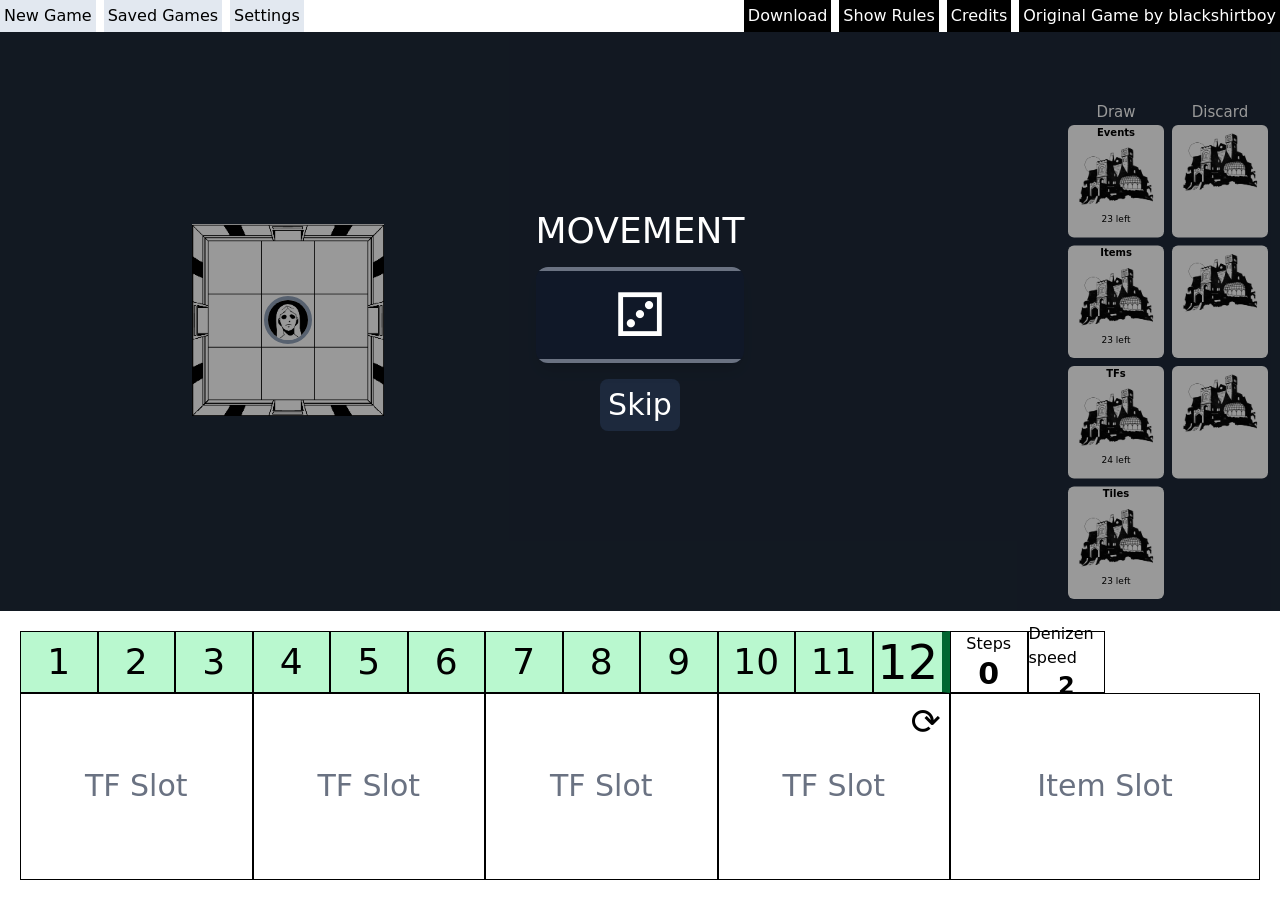
==== hillhouse-secretbeta/index.html @ 131f6fbb "Add HillHouse beta (193e7745d097bdd0fbbaed2c791373cc4fbc5d24)" ====
<!DOCTYPE html>
<html lang="en">
  <head>
    <meta charset="utf-8" />
    <meta name="viewport" content="width=device-width, initial-scale=1" />
    <meta name="theme-color" content="#000000" />
    <title data-sm="">Loading...</title>
  <link rel="icon" href="images/favicon.svg" sizes="any" type="image/svg+xml">
    <script type="module" crossorigin src="./assets/index-yhJsI9zn.js"></script>
    <link rel="stylesheet" crossorigin href="./assets/index-BBkY7cqM.css">
  </head>
  <body>
    <noscript>You need to enable JavaScript to run this app.</noscript>
    <div id="root">Page loading, this may take a few seconds...</div>

  </body>
</html>
---- hillhouse-secretbeta/assets/index-BBkY7cqM.css ----
/*! tailwindcss v4.2.2 | MIT License | https://tailwindcss.com */@layer properties{@supports ((-webkit-hyphens:none) and (not (margin-trim:inline))) or ((-moz-orient:inline) and (not (color:rgb(from red r g b)))){*,:before,:after,::backdrop{--tw-translate-x:0;--tw-translate-y:0;--tw-translate-z:0;--tw-scale-x:1;--tw-scale-y:1;--tw-scale-z:1;--tw-rotate-x:initial;--tw-rotate-y:initial;--tw-rotate-z:initial;--tw-skew-x:initial;--tw-skew-y:initial;--tw-border-style:solid;--tw-gradient-position:initial;--tw-gradient-from:#0000;--tw-gradient-via:#0000;--tw-gradient-to:#0000;--tw-gradient-stops:initial;--tw-gradient-via-stops:initial;--tw-gradient-from-position:0%;--tw-gradient-via-position:50%;--tw-gradient-to-position:100%;--tw-font-weight:initial;--tw-shadow:0 0 #0000;--tw-shadow-color:initial;--tw-shadow-alpha:100%;--tw-inset-shadow:0 0 #0000;--tw-inset-shadow-color:initial;--tw-inset-shadow-alpha:100%;--tw-ring-color:initial;--tw-ring-shadow:0 0 #0000;--tw-inset-ring-color:initial;--tw-inset-ring-shadow:0 0 #0000;--tw-ring-inset:initial;--tw-ring-offset-width:0px;--tw-ring-offset-color:#fff;--tw-ring-offset-shadow:0 0 #0000;--tw-blur:initial;--tw-brightness:initial;--tw-contrast:initial;--tw-grayscale:initial;--tw-hue-rotate:initial;--tw-invert:initial;--tw-opacity:initial;--tw-saturate:initial;--tw-sepia:initial;--tw-drop-shadow:initial;--tw-drop-shadow-color:initial;--tw-drop-shadow-alpha:100%;--tw-drop-shadow-size:initial;--tw-duration:initial;--tw-ease:initial}}}@layer theme{:root,:host{--font-sans:ui-sans-serif, system-ui, sans-serif, "Apple Color Emoji", "Segoe UI Emoji", "Segoe UI Symbol", "Noto Color Emoji";--font-mono:ui-monospace, SFMono-Regular, Menlo, Monaco, Consolas, "Liberation Mono", "Courier New", monospace;--color-red-200:oklch(88.5% .062 18.334);--color-red-400:oklch(70.4% .191 22.216);--color-red-500:oklch(63.7% .237 25.331);--color-red-900:oklch(39.6% .141 25.723);--color-orange-500:oklch(70.5% .213 47.604);--color-yellow-500:oklch(79.5% .184 86.047);--color-green-200:oklch(92.5% .084 155.995);--color-green-300:oklch(87.1% .15 154.449);--color-green-400:oklch(79.2% .209 151.711);--color-green-800:oklch(44.8% .119 151.328);--color-blue-400:oklch(70.7% .165 254.624);--color-blue-500:oklch(62.3% .214 259.815);--color-purple-200:oklch(90.2% .063 306.703);--color-purple-500:oklch(62.7% .265 303.9);--color-slate-200:oklch(92.9% .013 255.508);--color-slate-300:oklch(86.9% .022 252.894);--color-slate-400:oklch(70.4% .04 256.788);--color-slate-800:oklch(27.9% .041 260.031);--color-gray-200:oklch(92.8% .006 264.531);--color-gray-500:oklch(55.1% .027 264.364);--color-gray-600:oklch(44.6% .03 256.802);--color-gray-700:oklch(37.3% .034 259.733);--color-gray-800:oklch(27.8% .033 256.848);--color-gray-900:oklch(21% .034 264.665);--color-black:#000;--color-white:#fff;--spacing:.25rem;--text-sm:.875rem;--text-lg:1.125rem;--text-xl:1.25rem;--text-xl--line-height:calc(1.75 / 1.25);--text-2xl:1.5rem;--text-2xl--line-height:calc(2 / 1.5);--text-3xl:1.875rem;--text-3xl--line-height: 1.2 ;--text-4xl:2.25rem;--text-4xl--line-height:calc(2.5 / 2.25);--text-5xl:3rem;--text-5xl--line-height:1;--text-6xl:3.75rem;--text-6xl--line-height:1;--font-weight-normal:400;--font-weight-bold:700;--radius-lg:.5rem;--radius-xl:.75rem;--radius-3xl:1.5rem;--radius-4xl:2rem;--ease-in:cubic-bezier(.4, 0, 1, 1);--ease-out:cubic-bezier(0, 0, .2, 1);--ease-in-out:cubic-bezier(.4, 0, .2, 1);--default-transition-duration:.15s;--default-transition-timing-function:cubic-bezier(.4, 0, .2, 1);--default-font-family:var(--font-sans);--default-mono-font-family:var(--font-mono)}}@layer base{*,:after,:before,::backdrop{box-sizing:border-box;border:0 solid;margin:0;padding:0}::file-selector-button{box-sizing:border-box;border:0 solid;margin:0;padding:0}html,:host{-webkit-text-size-adjust:100%;-moz-tab-size:4;-o-tab-size:4;tab-size:4;line-height:1.5;font-family:var(--default-font-family,ui-sans-serif, system-ui, sans-serif, "Apple Color Emoji", "Segoe UI Emoji", "Segoe UI Symbol", "Noto Color Emoji");font-feature-settings:var(--default-font-feature-settings,normal);font-variation-settings:var(--default-font-variation-settings,normal);-webkit-tap-highlight-color:transparent}hr{height:0;color:inherit;border-top-width:1px}abbr:where([title]){-webkit-text-decoration:underline dotted;text-decoration:underline dotted}h1,h2,h3,h4,h5,h6{font-size:inherit;font-weight:inherit}a{color:inherit;-webkit-text-decoration:inherit;text-decoration:inherit}b,strong{font-weight:bolder}code,kbd,samp,pre{font-family:var(--default-mono-font-family,ui-monospace, SFMono-Regular, Menlo, Monaco, Consolas, "Liberation Mono", "Courier New", monospace);font-feature-settings:var(--default-mono-font-feature-settings,normal);font-variation-settings:var(--default-mono-font-variation-settings,normal);font-size:1em}small{font-size:80%}sub,sup{vertical-align:baseline;font-size:75%;line-height:0;position:relative}sub{bottom:-.25em}sup{top:-.5em}table{text-indent:0;border-color:inherit;border-collapse:collapse}:-moz-focusring{outline:auto}progress{vertical-align:baseline}summary{display:list-item}ol,ul,menu{list-style:none}img,svg,video,canvas,audio,iframe,embed,object{vertical-align:middle;display:block}img,video{max-width:100%;height:auto}button,input,select,optgroup,textarea{font:inherit;font-feature-settings:inherit;font-variation-settings:inherit;letter-spacing:inherit;color:inherit;opacity:1;background-color:#0000;border-radius:0}::file-selector-button{font:inherit;font-feature-settings:inherit;font-variation-settings:inherit;letter-spacing:inherit;color:inherit;opacity:1;background-color:#0000;border-radius:0}:where(select:is([multiple],[size])) optgroup{font-weight:bolder}:where(select:is([multiple],[size])) optgroup option{padding-inline-start:20px}::file-selector-button{margin-inline-end:4px}::-moz-placeholder{opacity:1}::placeholder{opacity:1}@supports (not (-webkit-appearance:-apple-pay-button)) or (contain-intrinsic-size:1px){::-moz-placeholder{color:currentColor}::placeholder{color:currentColor}@supports (color:color-mix(in lab,red,red)){::-moz-placeholder{color:color-mix(in oklab,currentcolor 50%,transparent)}::placeholder{color:color-mix(in oklab,currentcolor 50%,transparent)}}}textarea{resize:vertical}::-webkit-search-decoration{-webkit-appearance:none}::-webkit-date-and-time-value{min-height:1lh;text-align:inherit}::-webkit-datetime-edit{display:inline-flex}::-webkit-datetime-edit-fields-wrapper{padding:0}::-webkit-datetime-edit{padding-block:0}::-webkit-datetime-edit-year-field{padding-block:0}::-webkit-datetime-edit-month-field{padding-block:0}::-webkit-datetime-edit-day-field{padding-block:0}::-webkit-datetime-edit-hour-field{padding-block:0}::-webkit-datetime-edit-minute-field{padding-block:0}::-webkit-datetime-edit-second-field{padding-block:0}::-webkit-datetime-edit-millisecond-field{padding-block:0}::-webkit-datetime-edit-meridiem-field{padding-block:0}::-webkit-calendar-picker-indicator{line-height:1}:-moz-ui-invalid{box-shadow:none}button,input:where([type=button],[type=reset],[type=submit]){-webkit-appearance:button;-moz-appearance:button;appearance:button}::file-selector-button{-webkit-appearance:button;-moz-appearance:button;appearance:button}::-webkit-inner-spin-button{height:auto}::-webkit-outer-spin-button{height:auto}[hidden]:where(:not([hidden=until-found])){display:none!important}}@layer components;@layer utilities{.pointer-events-auto{pointer-events:auto}.pointer-events-none{pointer-events:none}.invisible{visibility:hidden}.absolute{position:absolute}.fixed{position:fixed}.relative{position:relative}.inset-0{inset:calc(var(--spacing) * 0)}.start{inset-inline-start:var(--spacing)}.end{inset-inline-end:var(--spacing)}.-top-2{top:calc(var(--spacing) * -2)}.-top-8{top:calc(var(--spacing) * -8)}.top-0{top:calc(var(--spacing) * 0)}.top-2{top:calc(var(--spacing) * 2)}.top-4{top:calc(var(--spacing) * 4)}.top-16{top:calc(var(--spacing) * 16)}.-right-8{right:calc(var(--spacing) * -8)}.right-2{right:calc(var(--spacing) * 2)}.bottom-2{bottom:calc(var(--spacing) * 2)}.bottom-16{bottom:calc(var(--spacing) * 16)}.-left-8{left:calc(var(--spacing) * -8)}.left-0{left:calc(var(--spacing) * 0)}.left-3{left:calc(var(--spacing) * 3)}.left-4{left:calc(var(--spacing) * 4)}.left-16{left:calc(var(--spacing) * 16)}.-z-1{z-index:-1}.z-1{z-index:1}.z-2{z-index:2}.z-4{z-index:4}.z-5{z-index:5}.z-20{z-index:20}.z-25{z-index:25}.col-1{grid-column:1}.col-span-3{grid-column:span 3/span 3}.col-span-4{grid-column:span 4/span 4}.col-span-6{grid-column:span 6/span 6}.col-start-1{grid-column-start:1}.col-start-2{grid-column-start:2}.col-start-13{grid-column-start:13}.col-start-21{grid-column-start:21}.row-1{grid-row:1}.row-span-3{grid-row:span 3/span 3}.row-span-4{grid-row:span 4/span 4}.row-start-1{grid-row-start:1}.row-start-2{grid-row-start:2}.row-start-21{grid-row-start:21}.m-1{margin:calc(var(--spacing) * 1)}.m-2{margin:calc(var(--spacing) * 2)}.m-auto{margin:auto}.mx-2{margin-inline:calc(var(--spacing) * 2)}.mx-auto{margin-inline:auto}.mr-2{margin-right:calc(var(--spacing) * 2)}.mb-8{margin-bottom:calc(var(--spacing) * 8)}.mb-10{margin-bottom:calc(var(--spacing) * 10)}.ml-2{margin-left:calc(var(--spacing) * 2)}.box-border{box-sizing:border-box}.block{display:block}.contents{display:contents}.flex{display:flex}.grid{display:grid}.hidden{display:none}.aspect-2\/3{aspect-ratio:2/3}.h-1\/3{height:33.3333%}.h-2\/3{height:66.6667%}.h-8{height:calc(var(--spacing) * 8)}.h-12{height:calc(var(--spacing) * 12)}.h-16{height:calc(var(--spacing) * 16)}.h-24{height:calc(var(--spacing) * 24)}.h-48{height:calc(var(--spacing) * 48)}.h-70{height:calc(var(--spacing) * 70)}.h-\[30vh\]{height:30vh}.h-\[60dvh\]{height:60dvh}.h-fit{height:-moz-fit-content;height:fit-content}.h-full{height:100%}.max-h-1\/3{max-height:33.3333%}.max-h-2\/3{max-height:66.6667%}.max-h-75{max-height:calc(var(--spacing) * 75)}.max-h-80{max-height:calc(var(--spacing) * 80)}.max-h-90{max-height:calc(var(--spacing) * 90)}.max-h-\[25dvh\]{max-height:25dvh}.max-h-dvh{max-height:100dvh}.max-h-full{max-height:100%}.min-h-0{min-height:calc(var(--spacing) * 0)}.min-h-1\/3{min-height:33.3333%}.w-1\/2{width:50%}.w-2\/3{width:66.6667%}.w-8{width:calc(var(--spacing) * 8)}.w-12{width:calc(var(--spacing) * 12)}.w-16{width:calc(var(--spacing) * 16)}.w-48{width:calc(var(--spacing) * 48)}.w-fit{width:-moz-fit-content;width:fit-content}.w-full{width:100%}.max-w-1\/3{max-width:33.3333%}.max-w-dvw{max-width:100dvw}.max-w-full{max-width:100%}.max-w-max{max-width:-moz-max-content;max-width:max-content}.max-w-screen{max-width:100vw}.min-w-0{min-width:calc(var(--spacing) * 0)}.min-w-fit{min-width:-moz-fit-content;min-width:fit-content}.flex-grow{flex-grow:1}.origin-bottom-right{transform-origin:100% 100%}.origin-top-left{transform-origin:0 0}.translate-x-1{--tw-translate-x:calc(var(--spacing) * 1);translate:var(--tw-translate-x) var(--tw-translate-y)}.translate-x-2{--tw-translate-x:calc(var(--spacing) * 2);translate:var(--tw-translate-x) var(--tw-translate-y)}.-translate-y-40{--tw-translate-y:calc(var(--spacing) * -40);translate:var(--tw-translate-x) var(--tw-translate-y)}.translate-y-1{--tw-translate-y:calc(var(--spacing) * 1);translate:var(--tw-translate-x) var(--tw-translate-y)}.translate-y-2{--tw-translate-y:calc(var(--spacing) * 2);translate:var(--tw-translate-x) var(--tw-translate-y)}.scale-50{--tw-scale-x:50%;--tw-scale-y:50%;--tw-scale-z:50%;scale:var(--tw-scale-x) var(--tw-scale-y)}.scale-110{--tw-scale-x:110%;--tw-scale-y:110%;--tw-scale-z:110%;scale:var(--tw-scale-x) var(--tw-scale-y)}.-rotate-90{rotate:-90deg}.rotate-0{rotate:0deg}.rotate-2{rotate:2deg}.rotate-6{rotate:6deg}.rotate-10{rotate:10deg}.rotate-45{rotate:45deg}.rotate-90{rotate:90deg}.rotate-135{rotate:135deg}.rotate-180{rotate:180deg}.rotate-270{rotate:270deg}.transform{transform:var(--tw-rotate-x,) var(--tw-rotate-y,) var(--tw-rotate-z,) var(--tw-skew-x,) var(--tw-skew-y,)}.cursor-grab{cursor:grab}.cursor-grabbing{cursor:grabbing}.touch-none{touch-action:none}.list-disc{list-style-type:disc}.appearance-auto{-webkit-appearance:auto;-moz-appearance:auto;appearance:auto}.auto-rows-min{grid-auto-rows:min-content}.grid-cols-1{grid-template-columns:repeat(1,minmax(0,1fr))}.grid-cols-2{grid-template-columns:repeat(2,minmax(0,1fr))}.grid-cols-3{grid-template-columns:repeat(3,minmax(0,1fr))}.grid-cols-4{grid-template-columns:repeat(4,minmax(0,1fr))}.grid-cols-16{grid-template-columns:repeat(16,minmax(0,1fr))}.grid-rows-4{grid-template-rows:repeat(4,minmax(0,1fr))}.flex-col{flex-direction:column}.flex-row{flex-direction:row}.items-center{align-items:center}.justify-center{justify-content:center}.gap-2{gap:calc(var(--spacing) * 2)}.gap-4{gap:calc(var(--spacing) * 4)}.overflow-hidden{overflow:hidden}.overflow-x-scroll{overflow-x:scroll}.overflow-y-hidden{overflow-y:hidden}.overflow-y-scroll{overflow-y:scroll}.rounded{border-radius:.25rem}.rounded-3xl{border-radius:var(--radius-3xl)}.rounded-4xl{border-radius:var(--radius-4xl)}.rounded-full{border-radius:3.40282e38px}.rounded-lg{border-radius:var(--radius-lg)}.rounded-xl{border-radius:var(--radius-xl)}.border-1{border-style:var(--tw-border-style);border-width:1px}.border-2{border-style:var(--tw-border-style);border-width:2px}.border-4{border-style:var(--tw-border-style);border-width:4px}.border-y-4{border-block-style:var(--tw-border-style);border-block-width:4px}.border-t-4{border-top-style:var(--tw-border-style);border-top-width:4px}.border-r-4{border-right-style:var(--tw-border-style);border-right-width:4px}.border-r-8{border-right-style:var(--tw-border-style);border-right-width:8px}.border-b-4{border-bottom-style:var(--tw-border-style);border-bottom-width:4px}.border-l-4{border-left-style:var(--tw-border-style);border-left-width:4px}.border-black{border-color:var(--color-black)}.border-blue-400{border-color:var(--color-blue-400)}.border-gray-500{border-color:var(--color-gray-500)}.border-slate-200{border-color:var(--color-slate-200)}.border-slate-400{border-color:var(--color-slate-400)}.border-r-green-800{border-right-color:var(--color-green-800)}.bg-black{background-color:var(--color-black)}.bg-black\/40{background-color:#0006}@supports (color:color-mix(in lab,red,red)){.bg-black\/40{background-color:color-mix(in oklab,var(--color-black) 40%,transparent)}}.bg-gray-200{background-color:var(--color-gray-200)}.bg-gray-700{background-color:var(--color-gray-700)}.bg-gray-800{background-color:var(--color-gray-800)}.bg-gray-900{background-color:var(--color-gray-900)}.bg-green-200{background-color:var(--color-green-200)}.bg-green-200\/20{background-color:#b9f8cf33}@supports (color:color-mix(in lab,red,red)){.bg-green-200\/20{background-color:color-mix(in oklab,var(--color-green-200) 20%,transparent)}}.bg-orange-500\/20{background-color:#fe6e0033}@supports (color:color-mix(in lab,red,red)){.bg-orange-500\/20{background-color:color-mix(in oklab,var(--color-orange-500) 20%,transparent)}}.bg-purple-200{background-color:var(--color-purple-200)}.bg-purple-500\/20{background-color:#ac4bff33}@supports (color:color-mix(in lab,red,red)){.bg-purple-500\/20{background-color:color-mix(in oklab,var(--color-purple-500) 20%,transparent)}}.bg-red-200{background-color:var(--color-red-200)}.bg-red-500\/20{background-color:#fb2c3633}@supports (color:color-mix(in lab,red,red)){.bg-red-500\/20{background-color:color-mix(in oklab,var(--color-red-500) 20%,transparent)}}.bg-red-900\/40{background-color:#82181a66}@supports (color:color-mix(in lab,red,red)){.bg-red-900\/40{background-color:color-mix(in oklab,var(--color-red-900) 40%,transparent)}}.bg-slate-200{background-color:var(--color-slate-200)}.bg-slate-300{background-color:var(--color-slate-300)}.bg-slate-800{background-color:var(--color-slate-800)}.bg-white{background-color:var(--color-white)}.bg-yellow-500\/20{background-color:#edb20033}@supports (color:color-mix(in lab,red,red)){.bg-yellow-500\/20{background-color:color-mix(in oklab,var(--color-yellow-500) 20%,transparent)}}.bg-gradient-to-br{--tw-gradient-position:to bottom right in oklab;background-image:linear-gradient(var(--tw-gradient-stops))}.bg-\[linear-gradient\(45deg\,black_25\%\,transparent_25\%\,transparent_50\%\,black_50\%\,black_75\%\,transparent_75\%\,transparent_100\%\)\]{background-image:linear-gradient(45deg,#000 25%,#0000 25% 50%,#000 50% 75%,#0000 75% 100%)}.from-gray-600{--tw-gradient-from:var(--color-gray-600);--tw-gradient-stops:var(--tw-gradient-via-stops,var(--tw-gradient-position), var(--tw-gradient-from) var(--tw-gradient-from-position), var(--tw-gradient-to) var(--tw-gradient-to-position))}.to-gray-700{--tw-gradient-to:var(--color-gray-700);--tw-gradient-stops:var(--tw-gradient-via-stops,var(--tw-gradient-position), var(--tw-gradient-from) var(--tw-gradient-from-position), var(--tw-gradient-to) var(--tw-gradient-to-position))}.bg-\[size\:40px_40px\]{background-size:40px 40px}.bg-cover{background-size:cover}.object-contain{-o-object-fit:contain;object-fit:contain}.p-1{padding:calc(var(--spacing) * 1)}.p-2{padding:calc(var(--spacing) * 2)}.p-3{padding:calc(var(--spacing) * 3)}.p-4{padding:calc(var(--spacing) * 4)}.p-5{padding:calc(var(--spacing) * 5)}.p-6{padding:calc(var(--spacing) * 6)}.p-10{padding:calc(var(--spacing) * 10)}.px-1{padding-inline:calc(var(--spacing) * 1)}.px-2{padding-inline:calc(var(--spacing) * 2)}.py-2{padding-block:calc(var(--spacing) * 2)}.pr-6{padding-right:calc(var(--spacing) * 6)}.pb-2{padding-bottom:calc(var(--spacing) * 2)}.text-center{text-align:center}.text-2xl{font-size:var(--text-2xl);line-height:var(--tw-leading,var(--text-2xl--line-height))}.text-3xl{font-size:var(--text-3xl);line-height:var(--tw-leading,var(--text-3xl--line-height))}.text-4xl{font-size:var(--text-4xl);line-height:var(--tw-leading,var(--text-4xl--line-height))}.text-5xl{font-size:var(--text-5xl);line-height:var(--tw-leading,var(--text-5xl--line-height))}.text-6xl{font-size:var(--text-6xl);line-height:var(--tw-leading,var(--text-6xl--line-height))}.text-lg\/4{font-size:var(--text-lg);line-height:calc(var(--spacing) * 4)}.text-sm\/3{font-size:var(--text-sm);line-height:calc(var(--spacing) * 3)}.text-xl{font-size:var(--text-xl);line-height:var(--tw-leading,var(--text-xl--line-height))}.font-bold{--tw-font-weight:var(--font-weight-bold);font-weight:var(--font-weight-bold)}.font-normal{--tw-font-weight:var(--font-weight-normal);font-weight:var(--font-weight-normal)}.text-nowrap{text-wrap:nowrap}.wrap-anywhere{overflow-wrap:anywhere}.whitespace-pre-line{white-space:pre-line}.text-black{color:var(--color-black)}.text-blue-500{color:var(--color-blue-500)}.text-gray-500{color:var(--color-gray-500)}.text-green-200{color:var(--color-green-200)}.text-green-300{color:var(--color-green-300)}.text-green-400{color:var(--color-green-400)}.text-red-200{color:var(--color-red-200)}.text-red-400{color:var(--color-red-400)}.text-red-500{color:var(--color-red-500)}.text-slate-200{color:var(--color-slate-200)}.text-white{color:var(--color-white)}.text-yellow-500{color:var(--color-yellow-500)}.underline{text-decoration-line:underline}.opacity-0{opacity:0}.opacity-30{opacity:.3}.opacity-50{opacity:.5}.shadow-2xl{--tw-shadow:0 25px 50px -12px var(--tw-shadow-color,#00000040);box-shadow:var(--tw-inset-shadow),var(--tw-inset-ring-shadow),var(--tw-ring-offset-shadow),var(--tw-ring-shadow),var(--tw-shadow)}.shadow-lg{--tw-shadow:0 10px 15px -3px var(--tw-shadow-color,#0000001a), 0 4px 6px -4px var(--tw-shadow-color,#0000001a);box-shadow:var(--tw-inset-shadow),var(--tw-inset-ring-shadow),var(--tw-ring-offset-shadow),var(--tw-ring-shadow),var(--tw-shadow)}.drop-shadow-\[0_0_10px_rgba\(0\,200\,0\,0\.8\)\]{--tw-drop-shadow-size:drop-shadow(0 0 10px var(--tw-drop-shadow-color,#00c800cc));--tw-drop-shadow:var(--tw-drop-shadow-size);filter:var(--tw-blur,) var(--tw-brightness,) var(--tw-contrast,) var(--tw-grayscale,) var(--tw-hue-rotate,) var(--tw-invert,) var(--tw-saturate,) var(--tw-sepia,) var(--tw-drop-shadow,)}.drop-shadow-\[0_0_10px_rgba\(200\,0\,0\,0\.8\)\]{--tw-drop-shadow-size:drop-shadow(0 0 10px var(--tw-drop-shadow-color,#c80000cc));--tw-drop-shadow:var(--tw-drop-shadow-size);filter:var(--tw-blur,) var(--tw-brightness,) var(--tw-contrast,) var(--tw-grayscale,) var(--tw-hue-rotate,) var(--tw-invert,) var(--tw-saturate,) var(--tw-sepia,) var(--tw-drop-shadow,)}.drop-shadow-\[0_0_10px_rgba\(200\,0\,200\,0\.8\)\]{--tw-drop-shadow-size:drop-shadow(0 0 10px var(--tw-drop-shadow-color,#c800c8cc));--tw-drop-shadow:var(--tw-drop-shadow-size);filter:var(--tw-blur,) var(--tw-brightness,) var(--tw-contrast,) var(--tw-grayscale,) var(--tw-hue-rotate,) var(--tw-invert,) var(--tw-saturate,) var(--tw-sepia,) var(--tw-drop-shadow,)}.drop-shadow-\[0_3px_3px_rgba\(0\,0\,0\,0\.8\)\]{--tw-drop-shadow-size:drop-shadow(0 3px 3px var(--tw-drop-shadow-color,#000c));--tw-drop-shadow:var(--tw-drop-shadow-size);filter:var(--tw-blur,) var(--tw-brightness,) var(--tw-contrast,) var(--tw-grayscale,) var(--tw-hue-rotate,) var(--tw-invert,) var(--tw-saturate,) var(--tw-sepia,) var(--tw-drop-shadow,)}.filter{filter:var(--tw-blur,) var(--tw-brightness,) var(--tw-contrast,) var(--tw-grayscale,) var(--tw-hue-rotate,) var(--tw-invert,) var(--tw-saturate,) var(--tw-sepia,) var(--tw-drop-shadow,)}.transition{transition-property:color,background-color,border-color,outline-color,text-decoration-color,fill,stroke,--tw-gradient-from,--tw-gradient-via,--tw-gradient-to,opacity,box-shadow,transform,translate,scale,rotate,filter,backdrop-filter,display,content-visibility,overlay,pointer-events;transition-timing-function:var(--tw-ease,var(--default-transition-timing-function));transition-duration:var(--tw-duration,var(--default-transition-duration))}.transition-all{transition-property:all;transition-timing-function:var(--tw-ease,var(--default-transition-timing-function));transition-duration:var(--tw-duration,var(--default-transition-duration))}.transition-transform{transition-property:transform,translate,scale,rotate;transition-timing-function:var(--tw-ease,var(--default-transition-timing-function));transition-duration:var(--tw-duration,var(--default-transition-duration))}.duration-300{--tw-duration:.3s;transition-duration:.3s}.duration-700{--tw-duration:.7s;transition-duration:.7s}.ease-in{--tw-ease:var(--ease-in);transition-timing-function:var(--ease-in)}.ease-in-out{--tw-ease:var(--ease-in-out);transition-timing-function:var(--ease-in-out)}.ease-out{--tw-ease:var(--ease-out);transition-timing-function:var(--ease-out)}.will-change-transform{will-change:transform}.select-none{-webkit-user-select:none;-moz-user-select:none;user-select:none}@media(hover:hover){.hover\:scale-110:hover{--tw-scale-x:110%;--tw-scale-y:110%;--tw-scale-z:110%;scale:var(--tw-scale-x) var(--tw-scale-y)}.hover\:transition-\[scale\]:hover{transition-property:scale;transition-timing-function:var(--tw-ease,var(--default-transition-timing-function));transition-duration:var(--tw-duration,var(--default-transition-duration))}}@media not all and (min-width:64rem){.max-lg\:hidden{display:none}}@media(min-width:80rem){.xl\:pointer-events-none{pointer-events:none}}}@property --tw-translate-x{syntax:"*";inherits:false;initial-value:0}@property --tw-translate-y{syntax:"*";inherits:false;initial-value:0}@property --tw-translate-z{syntax:"*";inherits:false;initial-value:0}@property --tw-scale-x{syntax:"*";inherits:false;initial-value:1}@property --tw-scale-y{syntax:"*";inherits:false;initial-value:1}@property --tw-scale-z{syntax:"*";inherits:false;initial-value:1}@property --tw-rotate-x{syntax:"*";inherits:false}@property --tw-rotate-y{syntax:"*";inherits:false}@property --tw-rotate-z{syntax:"*";inherits:false}@property --tw-skew-x{syntax:"*";inherits:false}@property --tw-skew-y{syntax:"*";inherits:false}@property --tw-border-style{syntax:"*";inherits:false;initial-value:solid}@property --tw-gradient-position{syntax:"*";inherits:false}@property --tw-gradient-from{syntax:"<color>";inherits:false;initial-value:#0000}@property --tw-gradient-via{syntax:"<color>";inherits:false;initial-value:#0000}@property --tw-gradient-to{syntax:"<color>";inherits:false;initial-value:#0000}@property --tw-gradient-stops{syntax:"*";inherits:false}@property --tw-gradient-via-stops{syntax:"*";inherits:false}@property --tw-gradient-from-position{syntax:"<length-percentage>";inherits:false;initial-value:0%}@property --tw-gradient-via-position{syntax:"<length-percentage>";inherits:false;initial-value:50%}@property --tw-gradient-to-position{syntax:"<length-percentage>";inherits:false;initial-value:100%}@property --tw-font-weight{syntax:"*";inherits:false}@property --tw-shadow{syntax:"*";inherits:false;initial-value:0 0 #0000}@property --tw-shadow-color{syntax:"*";inherits:false}@property --tw-shadow-alpha{syntax:"<percentage>";inherits:false;initial-value:100%}@property --tw-inset-shadow{syntax:"*";inherits:false;initial-value:0 0 #0000}@property --tw-inset-shadow-color{syntax:"*";inherits:false}@property --tw-inset-shadow-alpha{syntax:"<percentage>";inherits:false;initial-value:100%}@property --tw-ring-color{syntax:"*";inherits:false}@property --tw-ring-shadow{syntax:"*";inherits:false;initial-value:0 0 #0000}@property --tw-inset-ring-color{syntax:"*";inherits:false}@property --tw-inset-ring-shadow{syntax:"*";inherits:false;initial-value:0 0 #0000}@property --tw-ring-inset{syntax:"*";inherits:false}@property --tw-ring-offset-width{syntax:"<length>";inherits:false;initial-value:0}@property --tw-ring-offset-color{syntax:"*";inherits:false;initial-value:#fff}@property --tw-ring-offset-shadow{syntax:"*";inherits:false;initial-value:0 0 #0000}@property --tw-blur{syntax:"*";inherits:false}@property --tw-brightness{syntax:"*";inherits:false}@property --tw-contrast{syntax:"*";inherits:false}@property --tw-grayscale{syntax:"*";inherits:false}@property --tw-hue-rotate{syntax:"*";inherits:false}@property --tw-invert{syntax:"*";inherits:false}@property --tw-opacity{syntax:"*";inherits:false}@property --tw-saturate{syntax:"*";inherits:false}@property --tw-sepia{syntax:"*";inherits:false}@property --tw-drop-shadow{syntax:"*";inherits:false}@property --tw-drop-shadow-color{syntax:"*";inherits:false}@property --tw-drop-shadow-alpha{syntax:"<percentage>";inherits:false;initial-value:100%}@property --tw-drop-shadow-size{syntax:"*";inherits:false}@property --tw-duration{syntax:"*";inherits:false}@property --tw-ease{syntax:"*";inherits:false}
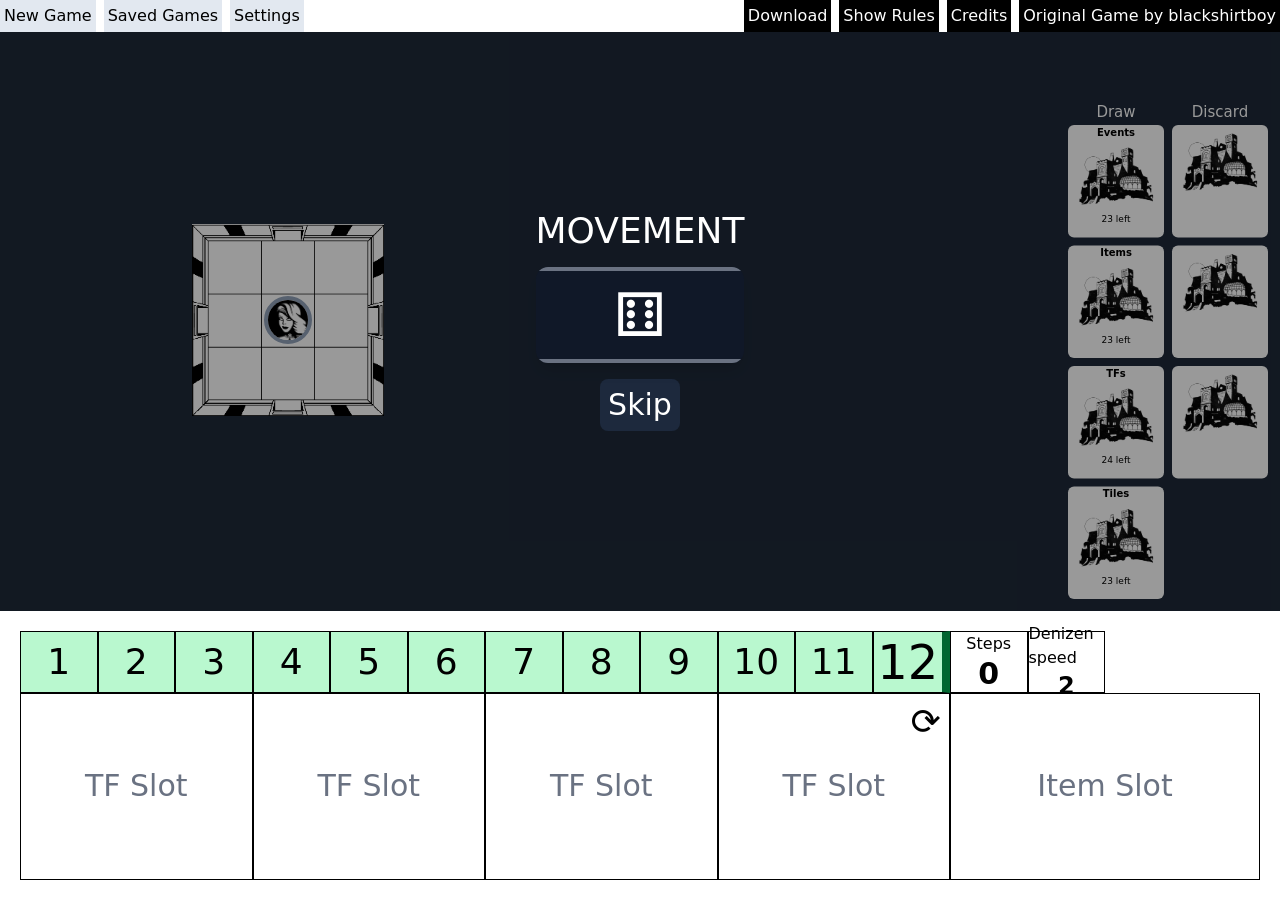
==== commit af21e592: "Update beta version (10d1bbdebd06c37e898f2a0e80be3e0028e94099)" ====
--- a/hillhouse-secretbeta/index.html
+++ b/hillhouse-secretbeta/index.html
@@ -6,8 +6,8 @@
     <meta name="theme-color" content="#000000" />
     <title data-sm="">Loading...</title>
   <link rel="icon" href="images/favicon.svg" sizes="any" type="image/svg+xml">
-    <script type="module" crossorigin src="./assets/index-yhJsI9zn.js"></script>
-    <link rel="stylesheet" crossorigin href="./assets/index-BBkY7cqM.css">
+    <script type="module" crossorigin src="./assets/index-BqHFnnuV.js"></script>
+    <link rel="stylesheet" crossorigin href="./assets/index-BjTpzarE.css">
   </head>
   <body>
     <noscript>You need to enable JavaScript to run this app.</noscript>
--- a/hillhouse-secretbeta/assets/index-BjTpzarE.css
+++ b/hillhouse-secretbeta/assets/index-BjTpzarE.css
@@ -0,0 +1 @@
+/*! tailwindcss v4.2.2 | MIT License | https://tailwindcss.com */@layer properties{@supports ((-webkit-hyphens:none) and (not (margin-trim:inline))) or ((-moz-orient:inline) and (not (color:rgb(from red r g b)))){*,:before,:after,::backdrop{--tw-translate-x:0;--tw-translate-y:0;--tw-translate-z:0;--tw-scale-x:1;--tw-scale-y:1;--tw-scale-z:1;--tw-rotate-x:initial;--tw-rotate-y:initial;--tw-rotate-z:initial;--tw-skew-x:initial;--tw-skew-y:initial;--tw-border-style:solid;--tw-gradient-position:initial;--tw-gradient-from:#0000;--tw-gradient-via:#0000;--tw-gradient-to:#0000;--tw-gradient-stops:initial;--tw-gradient-via-stops:initial;--tw-gradient-from-position:0%;--tw-gradient-via-position:50%;--tw-gradient-to-position:100%;--tw-font-weight:initial;--tw-shadow:0 0 #0000;--tw-shadow-color:initial;--tw-shadow-alpha:100%;--tw-inset-shadow:0 0 #0000;--tw-inset-shadow-color:initial;--tw-inset-shadow-alpha:100%;--tw-ring-color:initial;--tw-ring-shadow:0 0 #0000;--tw-inset-ring-color:initial;--tw-inset-ring-shadow:0 0 #0000;--tw-ring-inset:initial;--tw-ring-offset-width:0px;--tw-ring-offset-color:#fff;--tw-ring-offset-shadow:0 0 #0000;--tw-blur:initial;--tw-brightness:initial;--tw-contrast:initial;--tw-grayscale:initial;--tw-hue-rotate:initial;--tw-invert:initial;--tw-opacity:initial;--tw-saturate:initial;--tw-sepia:initial;--tw-drop-shadow:initial;--tw-drop-shadow-color:initial;--tw-drop-shadow-alpha:100%;--tw-drop-shadow-size:initial;--tw-duration:initial;--tw-ease:initial}}}@layer theme{:root,:host{--font-sans:ui-sans-serif, system-ui, sans-serif, "Apple Color Emoji", "Segoe UI Emoji", "Segoe UI Symbol", "Noto Color Emoji";--font-mono:ui-monospace, SFMono-Regular, Menlo, Monaco, Consolas, "Liberation Mono", "Courier New", monospace;--color-red-200:oklch(88.5% .062 18.334);--color-red-400:oklch(70.4% .191 22.216);--color-red-500:oklch(63.7% .237 25.331);--color-red-900:oklch(39.6% .141 25.723);--color-orange-500:oklch(70.5% .213 47.604);--color-yellow-500:oklch(79.5% .184 86.047);--color-green-200:oklch(92.5% .084 155.995);--color-green-300:oklch(87.1% .15 154.449);--color-green-400:oklch(79.2% .209 151.711);--color-green-800:oklch(44.8% .119 151.328);--color-blue-400:oklch(70.7% .165 254.624);--color-blue-500:oklch(62.3% .214 259.815);--color-purple-200:oklch(90.2% .063 306.703);--color-purple-500:oklch(62.7% .265 303.9);--color-slate-200:oklch(92.9% .013 255.508);--color-slate-300:oklch(86.9% .022 252.894);--color-slate-400:oklch(70.4% .04 256.788);--color-slate-800:oklch(27.9% .041 260.031);--color-gray-200:oklch(92.8% .006 264.531);--color-gray-500:oklch(55.1% .027 264.364);--color-gray-600:oklch(44.6% .03 256.802);--color-gray-700:oklch(37.3% .034 259.733);--color-gray-800:oklch(27.8% .033 256.848);--color-gray-900:oklch(21% .034 264.665);--color-black:#000;--color-white:#fff;--spacing:.25rem;--text-sm:.875rem;--text-lg:1.125rem;--text-xl:1.25rem;--text-xl--line-height:calc(1.75 / 1.25);--text-2xl:1.5rem;--text-2xl--line-height:calc(2 / 1.5);--text-3xl:1.875rem;--text-3xl--line-height: 1.2 ;--text-4xl:2.25rem;--text-4xl--line-height:calc(2.5 / 2.25);--text-5xl:3rem;--text-5xl--line-height:1;--text-6xl:3.75rem;--text-6xl--line-height:1;--font-weight-normal:400;--font-weight-bold:700;--radius-lg:.5rem;--radius-xl:.75rem;--radius-3xl:1.5rem;--radius-4xl:2rem;--ease-in:cubic-bezier(.4, 0, 1, 1);--ease-out:cubic-bezier(0, 0, .2, 1);--ease-in-out:cubic-bezier(.4, 0, .2, 1);--default-transition-duration:.15s;--default-transition-timing-function:cubic-bezier(.4, 0, .2, 1);--default-font-family:var(--font-sans);--default-mono-font-family:var(--font-mono)}}@layer base{*,:after,:before,::backdrop{box-sizing:border-box;border:0 solid;margin:0;padding:0}::file-selector-button{box-sizing:border-box;border:0 solid;margin:0;padding:0}html,:host{-webkit-text-size-adjust:100%;-moz-tab-size:4;-o-tab-size:4;tab-size:4;line-height:1.5;font-family:var(--default-font-family,ui-sans-serif, system-ui, sans-serif, "Apple Color Emoji", "Segoe UI Emoji", "Segoe UI Symbol", "Noto Color Emoji");font-feature-settings:var(--default-font-feature-settings,normal);font-variation-settings:var(--default-font-variation-settings,normal);-webkit-tap-highlight-color:transparent}hr{height:0;color:inherit;border-top-width:1px}abbr:where([title]){-webkit-text-decoration:underline dotted;text-decoration:underline dotted}h1,h2,h3,h4,h5,h6{font-size:inherit;font-weight:inherit}a{color:inherit;-webkit-text-decoration:inherit;text-decoration:inherit}b,strong{font-weight:bolder}code,kbd,samp,pre{font-family:var(--default-mono-font-family,ui-monospace, SFMono-Regular, Menlo, Monaco, Consolas, "Liberation Mono", "Courier New", monospace);font-feature-settings:var(--default-mono-font-feature-settings,normal);font-variation-settings:var(--default-mono-font-variation-settings,normal);font-size:1em}small{font-size:80%}sub,sup{vertical-align:baseline;font-size:75%;line-height:0;position:relative}sub{bottom:-.25em}sup{top:-.5em}table{text-indent:0;border-color:inherit;border-collapse:collapse}:-moz-focusring{outline:auto}progress{vertical-align:baseline}summary{display:list-item}ol,ul,menu{list-style:none}img,svg,video,canvas,audio,iframe,embed,object{vertical-align:middle;display:block}img,video{max-width:100%;height:auto}button,input,select,optgroup,textarea{font:inherit;font-feature-settings:inherit;font-variation-settings:inherit;letter-spacing:inherit;color:inherit;opacity:1;background-color:#0000;border-radius:0}::file-selector-button{font:inherit;font-feature-settings:inherit;font-variation-settings:inherit;letter-spacing:inherit;color:inherit;opacity:1;background-color:#0000;border-radius:0}:where(select:is([multiple],[size])) optgroup{font-weight:bolder}:where(select:is([multiple],[size])) optgroup option{padding-inline-start:20px}::file-selector-button{margin-inline-end:4px}::-moz-placeholder{opacity:1}::placeholder{opacity:1}@supports (not (-webkit-appearance:-apple-pay-button)) or (contain-intrinsic-size:1px){::-moz-placeholder{color:currentColor}::placeholder{color:currentColor}@supports (color:color-mix(in lab,red,red)){::-moz-placeholder{color:color-mix(in oklab,currentcolor 50%,transparent)}::placeholder{color:color-mix(in oklab,currentcolor 50%,transparent)}}}textarea{resize:vertical}::-webkit-search-decoration{-webkit-appearance:none}::-webkit-date-and-time-value{min-height:1lh;text-align:inherit}::-webkit-datetime-edit{display:inline-flex}::-webkit-datetime-edit-fields-wrapper{padding:0}::-webkit-datetime-edit{padding-block:0}::-webkit-datetime-edit-year-field{padding-block:0}::-webkit-datetime-edit-month-field{padding-block:0}::-webkit-datetime-edit-day-field{padding-block:0}::-webkit-datetime-edit-hour-field{padding-block:0}::-webkit-datetime-edit-minute-field{padding-block:0}::-webkit-datetime-edit-second-field{padding-block:0}::-webkit-datetime-edit-millisecond-field{padding-block:0}::-webkit-datetime-edit-meridiem-field{padding-block:0}::-webkit-calendar-picker-indicator{line-height:1}:-moz-ui-invalid{box-shadow:none}button,input:where([type=button],[type=reset],[type=submit]){-webkit-appearance:button;-moz-appearance:button;appearance:button}::file-selector-button{-webkit-appearance:button;-moz-appearance:button;appearance:button}::-webkit-inner-spin-button{height:auto}::-webkit-outer-spin-button{height:auto}[hidden]:where(:not([hidden=until-found])){display:none!important}}@layer components;@layer utilities{.pointer-events-auto{pointer-events:auto}.pointer-events-none{pointer-events:none}.invisible{visibility:hidden}.absolute{position:absolute}.fixed{position:fixed}.relative{position:relative}.inset-0{inset:calc(var(--spacing) * 0)}.start{inset-inline-start:var(--spacing)}.end{inset-inline-end:var(--spacing)}.-top-2{top:calc(var(--spacing) * -2)}.-top-8{top:calc(var(--spacing) * -8)}.top-0{top:calc(var(--spacing) * 0)}.top-1\/5{top:20%}.top-2{top:calc(var(--spacing) * 2)}.top-4{top:calc(var(--spacing) * 4)}.top-16{top:calc(var(--spacing) * 16)}.-right-8{right:calc(var(--spacing) * -8)}.right-2{right:calc(var(--spacing) * 2)}.bottom-2{bottom:calc(var(--spacing) * 2)}.bottom-16{bottom:calc(var(--spacing) * 16)}.-left-8{left:calc(var(--spacing) * -8)}.left-0{left:calc(var(--spacing) * 0)}.left-3{left:calc(var(--spacing) * 3)}.left-4{left:calc(var(--spacing) * 4)}.left-16{left:calc(var(--spacing) * 16)}.-z-1{z-index:-1}.z-1{z-index:1}.z-2{z-index:2}.z-4{z-index:4}.z-5{z-index:5}.z-10{z-index:10}.z-20{z-index:20}.z-25{z-index:25}.col-1{grid-column:1}.col-span-3{grid-column:span 3/span 3}.col-span-4{grid-column:span 4/span 4}.col-span-6{grid-column:span 6/span 6}.col-start-1{grid-column-start:1}.col-start-2{grid-column-start:2}.col-start-13{grid-column-start:13}.col-start-21{grid-column-start:21}.row-1{grid-row:1}.row-span-3{grid-row:span 3/span 3}.row-span-4{grid-row:span 4/span 4}.row-start-1{grid-row-start:1}.row-start-2{grid-row-start:2}.row-start-21{grid-row-start:21}.m-1{margin:calc(var(--spacing) * 1)}.m-2{margin:calc(var(--spacing) * 2)}.m-auto{margin:auto}.mx-2{margin-inline:calc(var(--spacing) * 2)}.mx-6{margin-inline:calc(var(--spacing) * 6)}.mx-auto{margin-inline:auto}.mr-2{margin-right:calc(var(--spacing) * 2)}.mb-8{margin-bottom:calc(var(--spacing) * 8)}.mb-10{margin-bottom:calc(var(--spacing) * 10)}.ml-2{margin-left:calc(var(--spacing) * 2)}.box-border{box-sizing:border-box}.block{display:block}.contents{display:contents}.flex{display:flex}.grid{display:grid}.hidden{display:none}.aspect-2\/3{aspect-ratio:2/3}.h-1\/3{height:33.3333%}.h-2\/3{height:66.6667%}.h-8{height:calc(var(--spacing) * 8)}.h-12{height:calc(var(--spacing) * 12)}.h-16{height:calc(var(--spacing) * 16)}.h-24{height:calc(var(--spacing) * 24)}.h-48{height:calc(var(--spacing) * 48)}.h-70{height:calc(var(--spacing) * 70)}.h-\[30vh\]{height:30vh}.h-\[60dvh\]{height:60dvh}.h-fit{height:-moz-fit-content;height:fit-content}.h-full{height:100%}.max-h-1\/3{max-height:33.3333%}.max-h-2\/3{max-height:66.6667%}.max-h-75{max-height:calc(var(--spacing) * 75)}.max-h-80{max-height:calc(var(--spacing) * 80)}.max-h-90{max-height:calc(var(--spacing) * 90)}.max-h-\[25dvh\]{max-height:25dvh}.max-h-dvh{max-height:100dvh}.max-h-full{max-height:100%}.min-h-0{min-height:calc(var(--spacing) * 0)}.min-h-1\/3{min-height:33.3333%}.w-1\/2{width:50%}.w-2\/3{width:66.6667%}.w-8{width:calc(var(--spacing) * 8)}.w-12{width:calc(var(--spacing) * 12)}.w-16{width:calc(var(--spacing) * 16)}.w-48{width:calc(var(--spacing) * 48)}.w-fit{width:-moz-fit-content;width:fit-content}.w-full{width:100%}.max-w-1\/3{max-width:33.3333%}.max-w-dvw{max-width:100dvw}.max-w-full{max-width:100%}.max-w-max{max-width:-moz-max-content;max-width:max-content}.max-w-screen{max-width:100vw}.min-w-0{min-width:calc(var(--spacing) * 0)}.min-w-fit{min-width:-moz-fit-content;min-width:fit-content}.flex-grow{flex-grow:1}.origin-bottom-right{transform-origin:100% 100%}.origin-top-left{transform-origin:0 0}.translate-x-1{--tw-translate-x:calc(var(--spacing) * 1);translate:var(--tw-translate-x) var(--tw-translate-y)}.translate-x-2{--tw-translate-x:calc(var(--spacing) * 2);translate:var(--tw-translate-x) var(--tw-translate-y)}.-translate-y-40{--tw-translate-y:calc(var(--spacing) * -40);translate:var(--tw-translate-x) var(--tw-translate-y)}.translate-y-1{--tw-translate-y:calc(var(--spacing) * 1);translate:var(--tw-translate-x) var(--tw-translate-y)}.translate-y-2{--tw-translate-y:calc(var(--spacing) * 2);translate:var(--tw-translate-x) var(--tw-translate-y)}.scale-50{--tw-scale-x:50%;--tw-scale-y:50%;--tw-scale-z:50%;scale:var(--tw-scale-x) var(--tw-scale-y)}.scale-110{--tw-scale-x:110%;--tw-scale-y:110%;--tw-scale-z:110%;scale:var(--tw-scale-x) var(--tw-scale-y)}.-rotate-90{rotate:-90deg}.rotate-0{rotate:0deg}.rotate-2{rotate:2deg}.rotate-6{rotate:6deg}.rotate-10{rotate:10deg}.rotate-45{rotate:45deg}.rotate-90{rotate:90deg}.rotate-135{rotate:135deg}.rotate-180{rotate:180deg}.rotate-270{rotate:270deg}.transform{transform:var(--tw-rotate-x,) var(--tw-rotate-y,) var(--tw-rotate-z,) var(--tw-skew-x,) var(--tw-skew-y,)}.cursor-grab{cursor:grab}.cursor-grabbing{cursor:grabbing}.touch-none{touch-action:none}.list-disc{list-style-type:disc}.appearance-auto{-webkit-appearance:auto;-moz-appearance:auto;appearance:auto}.auto-rows-min{grid-auto-rows:min-content}.grid-cols-1{grid-template-columns:repeat(1,minmax(0,1fr))}.grid-cols-2{grid-template-columns:repeat(2,minmax(0,1fr))}.grid-cols-3{grid-template-columns:repeat(3,minmax(0,1fr))}.grid-cols-4{grid-template-columns:repeat(4,minmax(0,1fr))}.grid-cols-16{grid-template-columns:repeat(16,minmax(0,1fr))}.grid-rows-4{grid-template-rows:repeat(4,minmax(0,1fr))}.flex-col{flex-direction:column}.flex-row{flex-direction:row}.items-center{align-items:center}.justify-center{justify-content:center}.gap-2{gap:calc(var(--spacing) * 2)}.gap-4{gap:calc(var(--spacing) * 4)}.overflow-hidden{overflow:hidden}.overflow-x-scroll{overflow-x:scroll}.overflow-y-hidden{overflow-y:hidden}.overflow-y-scroll{overflow-y:scroll}.rounded{border-radius:.25rem}.rounded-3xl{border-radius:var(--radius-3xl)}.rounded-4xl{border-radius:var(--radius-4xl)}.rounded-full{border-radius:3.40282e38px}.rounded-lg{border-radius:var(--radius-lg)}.rounded-xl{border-radius:var(--radius-xl)}.border-1{border-style:var(--tw-border-style);border-width:1px}.border-2{border-style:var(--tw-border-style);border-width:2px}.border-4{border-style:var(--tw-border-style);border-width:4px}.border-y-4{border-block-style:var(--tw-border-style);border-block-width:4px}.border-t-4{border-top-style:var(--tw-border-style);border-top-width:4px}.border-r-4{border-right-style:var(--tw-border-style);border-right-width:4px}.border-r-8{border-right-style:var(--tw-border-style);border-right-width:8px}.border-b-4{border-bottom-style:var(--tw-border-style);border-bottom-width:4px}.border-l-4{border-left-style:var(--tw-border-style);border-left-width:4px}.border-black{border-color:var(--color-black)}.border-blue-400{border-color:var(--color-blue-400)}.border-gray-500{border-color:var(--color-gray-500)}.border-slate-200{border-color:var(--color-slate-200)}.border-slate-400{border-color:var(--color-slate-400)}.border-r-green-800{border-right-color:var(--color-green-800)}.bg-black{background-color:var(--color-black)}.bg-black\/40{background-color:#0006}@supports (color:color-mix(in lab,red,red)){.bg-black\/40{background-color:color-mix(in oklab,var(--color-black) 40%,transparent)}}.bg-gray-200{background-color:var(--color-gray-200)}.bg-gray-700{background-color:var(--color-gray-700)}.bg-gray-800{background-color:var(--color-gray-800)}.bg-gray-900{background-color:var(--color-gray-900)}.bg-green-200{background-color:var(--color-green-200)}.bg-green-200\/20{background-color:#b9f8cf33}@supports (color:color-mix(in lab,red,red)){.bg-green-200\/20{background-color:color-mix(in oklab,var(--color-green-200) 20%,transparent)}}.bg-orange-500\/20{background-color:#fe6e0033}@supports (color:color-mix(in lab,red,red)){.bg-orange-500\/20{background-color:color-mix(in oklab,var(--color-orange-500) 20%,transparent)}}.bg-purple-200{background-color:var(--color-purple-200)}.bg-purple-500\/20{background-color:#ac4bff33}@supports (color:color-mix(in lab,red,red)){.bg-purple-500\/20{background-color:color-mix(in oklab,var(--color-purple-500) 20%,transparent)}}.bg-red-200{background-color:var(--color-red-200)}.bg-red-500\/20{background-color:#fb2c3633}@supports (color:color-mix(in lab,red,red)){.bg-red-500\/20{background-color:color-mix(in oklab,var(--color-red-500) 20%,transparent)}}.bg-red-900\/40{background-color:#82181a66}@supports (color:color-mix(in lab,red,red)){.bg-red-900\/40{background-color:color-mix(in oklab,var(--color-red-900) 40%,transparent)}}.bg-slate-200{background-color:var(--color-slate-200)}.bg-slate-300{background-color:var(--color-slate-300)}.bg-slate-800{background-color:var(--color-slate-800)}.bg-white{background-color:var(--color-white)}.bg-yellow-500\/20{background-color:#edb20033}@supports (color:color-mix(in lab,red,red)){.bg-yellow-500\/20{background-color:color-mix(in oklab,var(--color-yellow-500) 20%,transparent)}}.bg-gradient-to-br{--tw-gradient-position:to bottom right in oklab;background-image:linear-gradient(var(--tw-gradient-stops))}.bg-\[linear-gradient\(45deg\,black_25\%\,transparent_25\%\,transparent_50\%\,black_50\%\,black_75\%\,transparent_75\%\,transparent_100\%\)\]{background-image:linear-gradient(45deg,#000 25%,#0000 25% 50%,#000 50% 75%,#0000 75% 100%)}.from-gray-600{--tw-gradient-from:var(--color-gray-600);--tw-gradient-stops:var(--tw-gradient-via-stops,var(--tw-gradient-position), var(--tw-gradient-from) var(--tw-gradient-from-position), var(--tw-gradient-to) var(--tw-gradient-to-position))}.to-gray-700{--tw-gradient-to:var(--color-gray-700);--tw-gradient-stops:var(--tw-gradient-via-stops,var(--tw-gradient-position), var(--tw-gradient-from) var(--tw-gradient-from-position), var(--tw-gradient-to) var(--tw-gradient-to-position))}.bg-\[size\:40px_40px\]{background-size:40px 40px}.bg-cover{background-size:cover}.object-contain{-o-object-fit:contain;object-fit:contain}.p-1{padding:calc(var(--spacing) * 1)}.p-2{padding:calc(var(--spacing) * 2)}.p-3{padding:calc(var(--spacing) * 3)}.p-4{padding:calc(var(--spacing) * 4)}.p-5{padding:calc(var(--spacing) * 5)}.p-6{padding:calc(var(--spacing) * 6)}.p-10{padding:calc(var(--spacing) * 10)}.px-1{padding-inline:calc(var(--spacing) * 1)}.px-2{padding-inline:calc(var(--spacing) * 2)}.py-2{padding-block:calc(var(--spacing) * 2)}.pr-6{padding-right:calc(var(--spacing) * 6)}.pb-2{padding-bottom:calc(var(--spacing) * 2)}.text-center{text-align:center}.text-2xl{font-size:var(--text-2xl);line-height:var(--tw-leading,var(--text-2xl--line-height))}.text-3xl{font-size:var(--text-3xl);line-height:var(--tw-leading,var(--text-3xl--line-height))}.text-4xl{font-size:var(--text-4xl);line-height:var(--tw-leading,var(--text-4xl--line-height))}.text-5xl{font-size:var(--text-5xl);line-height:var(--tw-leading,var(--text-5xl--line-height))}.text-6xl{font-size:var(--text-6xl);line-height:var(--tw-leading,var(--text-6xl--line-height))}.text-lg\/4{font-size:var(--text-lg);line-height:calc(var(--spacing) * 4)}.text-sm\/3{font-size:var(--text-sm);line-height:calc(var(--spacing) * 3)}.text-xl{font-size:var(--text-xl);line-height:var(--tw-leading,var(--text-xl--line-height))}.font-bold{--tw-font-weight:var(--font-weight-bold);font-weight:var(--font-weight-bold)}.font-normal{--tw-font-weight:var(--font-weight-normal);font-weight:var(--font-weight-normal)}.text-nowrap{text-wrap:nowrap}.wrap-anywhere{overflow-wrap:anywhere}.whitespace-pre-line{white-space:pre-line}.text-black{color:var(--color-black)}.text-blue-500{color:var(--color-blue-500)}.text-gray-500{color:var(--color-gray-500)}.text-green-200{color:var(--color-green-200)}.text-green-300{color:var(--color-green-300)}.text-green-400{color:var(--color-green-400)}.text-red-200{color:var(--color-red-200)}.text-red-400{color:var(--color-red-400)}.text-red-500{color:var(--color-red-500)}.text-slate-200{color:var(--color-slate-200)}.text-white{color:var(--color-white)}.text-yellow-500{color:var(--color-yellow-500)}.underline{text-decoration-line:underline}.opacity-0{opacity:0}.opacity-30{opacity:.3}.opacity-50{opacity:.5}.shadow-2xl{--tw-shadow:0 25px 50px -12px var(--tw-shadow-color,#00000040);box-shadow:var(--tw-inset-shadow),var(--tw-inset-ring-shadow),var(--tw-ring-offset-shadow),var(--tw-ring-shadow),var(--tw-shadow)}.shadow-lg{--tw-shadow:0 10px 15px -3px var(--tw-shadow-color,#0000001a), 0 4px 6px -4px var(--tw-shadow-color,#0000001a);box-shadow:var(--tw-inset-shadow),var(--tw-inset-ring-shadow),var(--tw-ring-offset-shadow),var(--tw-ring-shadow),var(--tw-shadow)}.drop-shadow-\[0_0_10px_rgba\(0\,200\,0\,0\.8\)\]{--tw-drop-shadow-size:drop-shadow(0 0 10px var(--tw-drop-shadow-color,#00c800cc));--tw-drop-shadow:var(--tw-drop-shadow-size);filter:var(--tw-blur,) var(--tw-brightness,) var(--tw-contrast,) var(--tw-grayscale,) var(--tw-hue-rotate,) var(--tw-invert,) var(--tw-saturate,) var(--tw-sepia,) var(--tw-drop-shadow,)}.drop-shadow-\[0_0_10px_rgba\(200\,0\,0\,0\.8\)\]{--tw-drop-shadow-size:drop-shadow(0 0 10px var(--tw-drop-shadow-color,#c80000cc));--tw-drop-shadow:var(--tw-drop-shadow-size);filter:var(--tw-blur,) var(--tw-brightness,) var(--tw-contrast,) var(--tw-grayscale,) var(--tw-hue-rotate,) var(--tw-invert,) var(--tw-saturate,) var(--tw-sepia,) var(--tw-drop-shadow,)}.drop-shadow-\[0_0_10px_rgba\(200\,0\,200\,0\.8\)\]{--tw-drop-shadow-size:drop-shadow(0 0 10px var(--tw-drop-shadow-color,#c800c8cc));--tw-drop-shadow:var(--tw-drop-shadow-size);filter:var(--tw-blur,) var(--tw-brightness,) var(--tw-contrast,) var(--tw-grayscale,) var(--tw-hue-rotate,) var(--tw-invert,) var(--tw-saturate,) var(--tw-sepia,) var(--tw-drop-shadow,)}.drop-shadow-\[0_3px_3px_rgba\(0\,0\,0\,0\.8\)\]{--tw-drop-shadow-size:drop-shadow(0 3px 3px var(--tw-drop-shadow-color,#000c));--tw-drop-shadow:var(--tw-drop-shadow-size);filter:var(--tw-blur,) var(--tw-brightness,) var(--tw-contrast,) var(--tw-grayscale,) var(--tw-hue-rotate,) var(--tw-invert,) var(--tw-saturate,) var(--tw-sepia,) var(--tw-drop-shadow,)}.filter{filter:var(--tw-blur,) var(--tw-brightness,) var(--tw-contrast,) var(--tw-grayscale,) var(--tw-hue-rotate,) var(--tw-invert,) var(--tw-saturate,) var(--tw-sepia,) var(--tw-drop-shadow,)}.transition{transition-property:color,background-color,border-color,outline-color,text-decoration-color,fill,stroke,--tw-gradient-from,--tw-gradient-via,--tw-gradient-to,opacity,box-shadow,transform,translate,scale,rotate,filter,backdrop-filter,display,content-visibility,overlay,pointer-events;transition-timing-function:var(--tw-ease,var(--default-transition-timing-function));transition-duration:var(--tw-duration,var(--default-transition-duration))}.transition-all{transition-property:all;transition-timing-function:var(--tw-ease,var(--default-transition-timing-function));transition-duration:var(--tw-duration,var(--default-transition-duration))}.transition-transform{transition-property:transform,translate,scale,rotate;transition-timing-function:var(--tw-ease,var(--default-transition-timing-function));transition-duration:var(--tw-duration,var(--default-transition-duration))}.duration-300{--tw-duration:.3s;transition-duration:.3s}.duration-700{--tw-duration:.7s;transition-duration:.7s}.ease-in{--tw-ease:var(--ease-in);transition-timing-function:var(--ease-in)}.ease-in-out{--tw-ease:var(--ease-in-out);transition-timing-function:var(--ease-in-out)}.ease-out{--tw-ease:var(--ease-out);transition-timing-function:var(--ease-out)}.will-change-transform{will-change:transform}.select-none{-webkit-user-select:none;-moz-user-select:none;user-select:none}@media(hover:hover){.hover\:scale-110:hover{--tw-scale-x:110%;--tw-scale-y:110%;--tw-scale-z:110%;scale:var(--tw-scale-x) var(--tw-scale-y)}.hover\:transition-\[scale\]:hover{transition-property:scale;transition-timing-function:var(--tw-ease,var(--default-transition-timing-function));transition-duration:var(--tw-duration,var(--default-transition-duration))}}@media not all and (min-width:64rem){.max-lg\:hidden{display:none}}@media(min-width:80rem){.xl\:pointer-events-none{pointer-events:none}}}@property --tw-translate-x{syntax:"*";inherits:false;initial-value:0}@property --tw-translate-y{syntax:"*";inherits:false;initial-value:0}@property --tw-translate-z{syntax:"*";inherits:false;initial-value:0}@property --tw-scale-x{syntax:"*";inherits:false;initial-value:1}@property --tw-scale-y{syntax:"*";inherits:false;initial-value:1}@property --tw-scale-z{syntax:"*";inherits:false;initial-value:1}@property --tw-rotate-x{syntax:"*";inherits:false}@property --tw-rotate-y{syntax:"*";inherits:false}@property --tw-rotate-z{syntax:"*";inherits:false}@property --tw-skew-x{syntax:"*";inherits:false}@property --tw-skew-y{syntax:"*";inherits:false}@property --tw-border-style{syntax:"*";inherits:false;initial-value:solid}@property --tw-gradient-position{syntax:"*";inherits:false}@property --tw-gradient-from{syntax:"<color>";inherits:false;initial-value:#0000}@property --tw-gradient-via{syntax:"<color>";inherits:false;initial-value:#0000}@property --tw-gradient-to{syntax:"<color>";inherits:false;initial-value:#0000}@property --tw-gradient-stops{syntax:"*";inherits:false}@property --tw-gradient-via-stops{syntax:"*";inherits:false}@property --tw-gradient-from-position{syntax:"<length-percentage>";inherits:false;initial-value:0%}@property --tw-gradient-via-position{syntax:"<length-percentage>";inherits:false;initial-value:50%}@property --tw-gradient-to-position{syntax:"<length-percentage>";inherits:false;initial-value:100%}@property --tw-font-weight{syntax:"*";inherits:false}@property --tw-shadow{syntax:"*";inherits:false;initial-value:0 0 #0000}@property --tw-shadow-color{syntax:"*";inherits:false}@property --tw-shadow-alpha{syntax:"<percentage>";inherits:false;initial-value:100%}@property --tw-inset-shadow{syntax:"*";inherits:false;initial-value:0 0 #0000}@property --tw-inset-shadow-color{syntax:"*";inherits:false}@property --tw-inset-shadow-alpha{syntax:"<percentage>";inherits:false;initial-value:100%}@property --tw-ring-color{syntax:"*";inherits:false}@property --tw-ring-shadow{syntax:"*";inherits:false;initial-value:0 0 #0000}@property --tw-inset-ring-color{syntax:"*";inherits:false}@property --tw-inset-ring-shadow{syntax:"*";inherits:false;initial-value:0 0 #0000}@property --tw-ring-inset{syntax:"*";inherits:false}@property --tw-ring-offset-width{syntax:"<length>";inherits:false;initial-value:0}@property --tw-ring-offset-color{syntax:"*";inherits:false;initial-value:#fff}@property --tw-ring-offset-shadow{syntax:"*";inherits:false;initial-value:0 0 #0000}@property --tw-blur{syntax:"*";inherits:false}@property --tw-brightness{syntax:"*";inherits:false}@property --tw-contrast{syntax:"*";inherits:false}@property --tw-grayscale{syntax:"*";inherits:false}@property --tw-hue-rotate{syntax:"*";inherits:false}@property --tw-invert{syntax:"*";inherits:false}@property --tw-opacity{syntax:"*";inherits:false}@property --tw-saturate{syntax:"*";inherits:false}@property --tw-sepia{syntax:"*";inherits:false}@property --tw-drop-shadow{syntax:"*";inherits:false}@property --tw-drop-shadow-color{syntax:"*";inherits:false}@property --tw-drop-shadow-alpha{syntax:"<percentage>";inherits:false;initial-value:100%}@property --tw-drop-shadow-size{syntax:"*";inherits:false}@property --tw-duration{syntax:"*";inherits:false}@property --tw-ease{syntax:"*";inherits:false}
